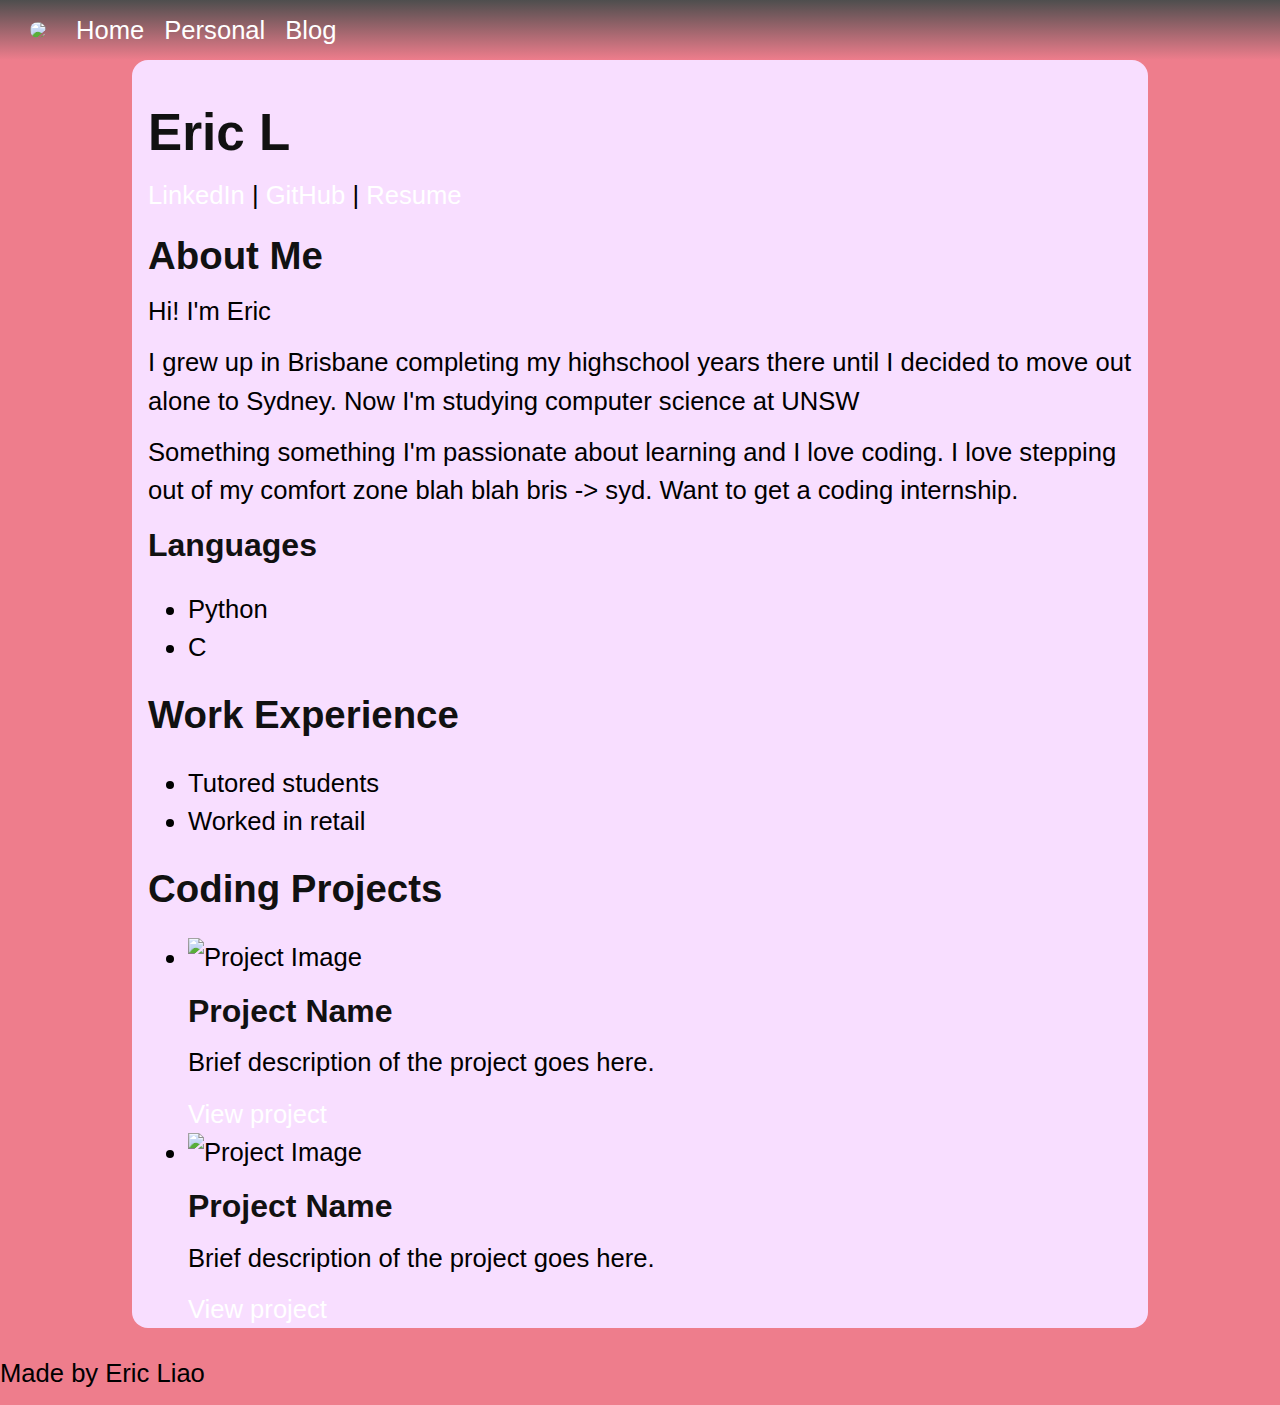
==== index.html @ fac4e34e "whats up my g" ====
<!DOCTYPE html>
<html>
<head>
<link rel="stylesheet" href="style.css">
<script src="script.js"></script>
<meta charset="UTF-8">
<meta http-equiv="X-UA-Compatible" content="IE=edge">
<meta name="viewport" content="width=device-width, initial-scale=1.0">
<title>My Personal Website</title>
</head>
<body>
	<nav>
		<ul>
			<li class="nav-item pfp-item"><a href="https://linktr.ee/ricel123"><img class="pfp" src="https://cdn.discordapp.com/attachments/781392968493563925/782135331385245696/image.png"></a></li>
			<li class="nav-item"><a href=".">Home</a></li>
			<li class="nav-item"><a href="./personal">Personal</a></li>
			<li class="nav-item"><a href="./blog">Blog</a></li>
		</ul>
	</nav>
	<div class="main">
		<h1>Eric L</h1>

		<p>
			<a href="https://www.linkedin.com/">LinkedIn</a> |
			<a href="https://github.com/">GitHub</a> |
			<a href="https://www.your-resume-link.com/">Resume</a>
		</p>
		<h2>About Me</h2>
		<p>
			Hi! I'm Eric
		</p>
		<p>
			I grew up in Brisbane completing my highschool years there until I decided to move out alone to Sydney. Now I'm studying computer science at UNSW
		</p>
		<p>
			Something something I'm passionate about learning and I love coding. I love stepping out of my comfort zone blah blah bris -> syd. Want to get a coding internship.
		</p>
		<h3>Languages</h3>
		<ul>
			<li>Python</li>
			<li>C</li>
		</ul>
		<h2>Work Experience</h2>
		<ul>
			<li>Tutored students</li>
			<li>Worked in retail </li>
		</ul>
		<h2>Coding Projects</h2>
		<ul>
			<li>
			<img src="https://www.your-image-link.com/" alt="Project Image">
			<h3>Project Name</h3>
			<p>Brief description of the project goes here.</p>
			<a href="https://www.your-project-link.com/">View project</a>
			</li>
			<li>
			<img src="https://www.your-image-link.com/" alt="Project Image">
			<h3>Project Name</h3>
			<p>Brief description of the project goes here.</p>
			<a href="https://www.your-project-link.com/">View project</a>
			</li>
		</ul>
	</div>
	<footer>
		<p class="footer-note">Made by Eric Liao</p>
	</footer>
</body>

</html>
---- style.css ----
:root {
    --background-color: rgb(238, 125, 140);
    --main-color: rgb(248, 222, 255);

}
body {
    font-family: "Helvetica Neue", Helvetica, Arial, sans-serif;
    font-size: 1.6em;
    line-height: 1.5;
    background-color: var(--background-color);
    margin: 0;
    padding: 0;
    background-image: url("https://cdn.discordapp.com/attachments/848817257303900162/1054350523010142290/4096.png");
    background-attachment: scroll;
    background-repeat: no-repeat, repeat-y;
    background-position: top;
}

h1, h2, h3, h4, h5, h6 {
    font-family: "Helvetica Neue", Helvetica, Arial, sans-serif;
    font-weight: bold;
    color: #111;
    margin: 0.5em 0 0.2em 0;
    line-height: 1.2;
}

h1 {
    font-size: 2em;
}

h2 {
    font-size: 1.5em;
}

h3 {
    font-size: 1.25em;
}

h4 {
    font-size: 1em;
}

h5 {
    font-size: 0.9em;
}

h6 {
    font-size: 0.8em;
}

p {
    margin: 0.5em 0;
}

a {
    color: #ffffff;
    text-decoration: none;
}

a:visited {
    color: #ffffff;
}

a:hover {
    color: #b11e04;
    text-decoration: underline;
}

hr {
    margin: 1.5em 0;
    border: 0;
    border-bottom: 1px solid #ddd;
}

nav {
    display: flex;
    align-items: center;
    /* justify-content: space-between; */
    max-height: 40px;
    padding: 10px;
    /* background-color: #e37b85; */
    background: linear-gradient(to bottom, rgb(78, 78, 78) 0%, rgba(0,0,0,0) 100%);
}

nav ul {
    display: flex;
    list-style: none;
    padding: 0;
}

nav li {
    align-self: center;
    margin: 0 10px;
}

.pfp:hover {
    left: 0;
    top: 0;
    max-height: 60px;
    max-width: 60px;
    border-radius: 50%;
}

.pfp {
    display: flex;
    align-items: center;
    left: 0;
    top: 0;
    max-height: 50px;
    max-width: 50px;
    border-radius: 50%;
    margin: 0 10px;
}

.main {
    max-width: 1000px;
    padding-left: 1rem;
    padding-top: 1rem;
    border-radius: 1rem;
    
    margin: auto;
    background-color: var(--main-color);
}

/* footer {
    position: absolute;
    bottom: 0;
    max-width: 100%;
    border-top: 1px #b11e04;
    display: flex;
    justify-content: center;
    background: linear-gradient(to top, rgb(169, 169, 169) 0%, rgba(0,0,0,0) 100%);
}

.footer-note {
    border-top: 1px #111 solid;
    font-size: 1rem;
} */
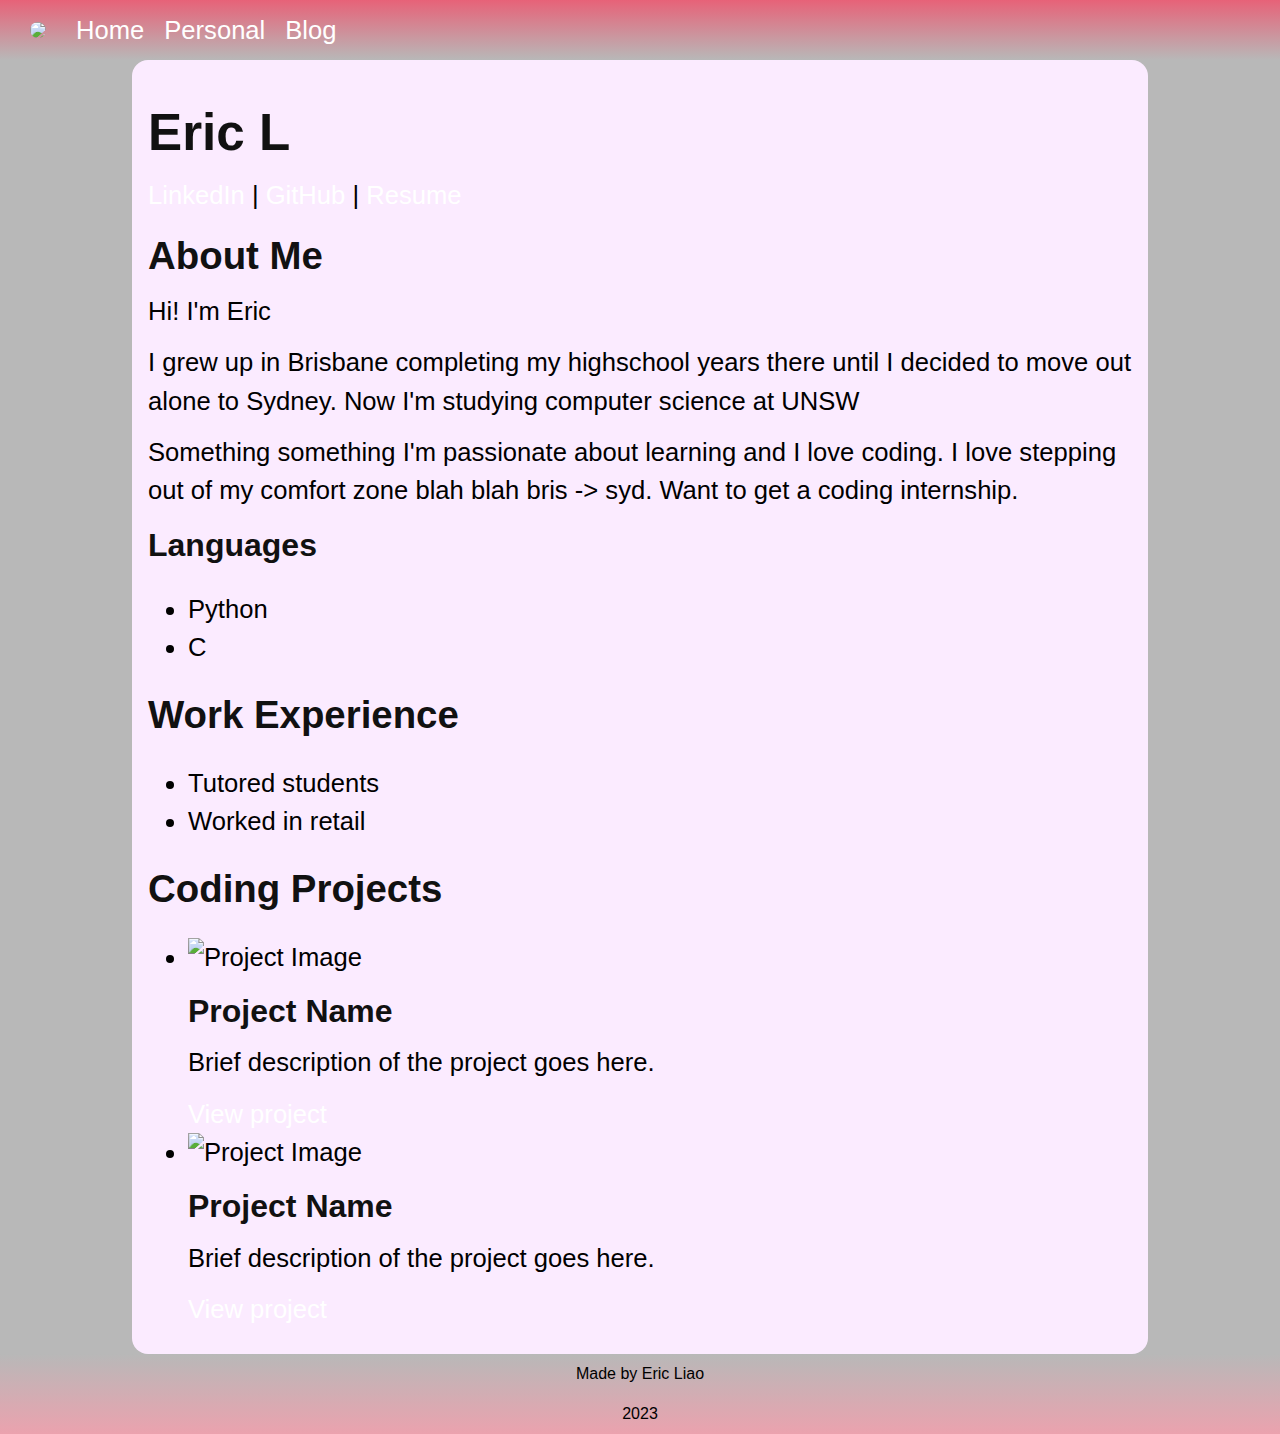
==== commit 5ed30781: "trying to make footer" ====
--- a/index.html
+++ b/index.html
@@ -9,60 +9,63 @@
 <title>My Personal Website</title>
 </head>
 <body>
-	<nav>
-		<ul>
-			<li class="nav-item pfp-item"><a href="https://linktr.ee/ricel123"><img class="pfp" src="https://cdn.discordapp.com/attachments/781392968493563925/782135331385245696/image.png"></a></li>
-			<li class="nav-item"><a href=".">Home</a></li>
-			<li class="nav-item"><a href="./personal">Personal</a></li>
-			<li class="nav-item"><a href="./blog">Blog</a></li>
-		</ul>
-	</nav>
-	<div class="main">
-		<h1>Eric L</h1>
+	<div class="full-page">
+		<nav>
+			<ul>
+				<li class="nav-item pfp-item"><a href="https://linktr.ee/ricel123"><img class="pfp" src="https://cdn.discordapp.com/attachments/781392968493563925/782135331385245696/image.png"></a></li>
+				<li class="nav-item"><a href=".">Home</a></li>
+				<li class="nav-item"><a href="./personal">Personal</a></li>
+				<li class="nav-item"><a href="./blog">Blog</a></li>
+			</ul>
+		</nav>
+		<div class="main">
+			<h1>Eric L</h1>
 
-		<p>
-			<a href="https://www.linkedin.com/">LinkedIn</a> |
-			<a href="https://github.com/">GitHub</a> |
-			<a href="https://www.your-resume-link.com/">Resume</a>
-		</p>
-		<h2>About Me</h2>
-		<p>
-			Hi! I'm Eric
-		</p>
-		<p>
-			I grew up in Brisbane completing my highschool years there until I decided to move out alone to Sydney. Now I'm studying computer science at UNSW
-		</p>
-		<p>
-			Something something I'm passionate about learning and I love coding. I love stepping out of my comfort zone blah blah bris -> syd. Want to get a coding internship.
-		</p>
-		<h3>Languages</h3>
-		<ul>
-			<li>Python</li>
-			<li>C</li>
-		</ul>
-		<h2>Work Experience</h2>
-		<ul>
-			<li>Tutored students</li>
-			<li>Worked in retail </li>
-		</ul>
-		<h2>Coding Projects</h2>
-		<ul>
-			<li>
-			<img src="https://www.your-image-link.com/" alt="Project Image">
-			<h3>Project Name</h3>
-			<p>Brief description of the project goes here.</p>
-			<a href="https://www.your-project-link.com/">View project</a>
-			</li>
-			<li>
-			<img src="https://www.your-image-link.com/" alt="Project Image">
-			<h3>Project Name</h3>
-			<p>Brief description of the project goes here.</p>
-			<a href="https://www.your-project-link.com/">View project</a>
-			</li>
-		</ul>
+			<p>
+				<a href="https://www.linkedin.com/">LinkedIn</a> |
+				<a href="https://github.com/">GitHub</a> |
+				<a href="https://www.your-resume-link.com/">Resume</a>
+			</p>
+			<h2>About Me</h2>
+			<p>
+				Hi! I'm Eric
+			</p>
+			<p>
+				I grew up in Brisbane completing my highschool years there until I decided to move out alone to Sydney. Now I'm studying computer science at UNSW
+			</p>
+			<p>
+				Something something I'm passionate about learning and I love coding. I love stepping out of my comfort zone blah blah bris -> syd. Want to get a coding internship.
+			</p>
+			<h3>Languages</h3>
+			<ul>
+				<li>Python</li>
+				<li>C</li>
+			</ul>
+			<h2>Work Experience</h2>
+			<ul>
+				<li>Tutored students</li>
+				<li>Worked in retail </li>
+			</ul>
+			<h2>Coding Projects</h2>
+			<ul>
+				<li>
+				<img src="https://www.your-image-link.com/" alt="Project Image">
+				<h3>Project Name</h3>
+				<p>Brief description of the project goes here.</p>
+				<a href="https://www.your-project-link.com/">View project</a>
+				</li>
+				<li>
+				<img src="https://www.your-image-link.com/" alt="Project Image">
+				<h3>Project Name</h3>
+				<p>Brief description of the project goes here.</p>
+				<a href="https://www.your-project-link.com/">View project</a>
+				</li>
+			</ul>
+		</div>
 	</div>
 	<footer>
 		<p class="footer-note">Made by Eric Liao</p>
+		<p class="footer-note">2023</p>
 	</footer>
 </body>
 
--- a/style.css
+++ b/style.css
@@ -1,8 +1,10 @@
 :root {
-    --background-color: rgb(238, 125, 140);
-    --main-color: rgb(248, 222, 255);
+    --background-color: rgb(184, 184, 184);
+    --main-color: rgb(251, 235, 255);
+    --accent-color1: rgb(235, 162, 174);
+    --accent-color2: rgb(231, 98, 120);
+}
 
-}
 body {
     font-family: "Helvetica Neue", Helvetica, Arial, sans-serif;
     font-size: 1.6em;
@@ -14,6 +16,12 @@
     background-attachment: scroll;
     background-repeat: no-repeat, repeat-y;
     background-position: top;
+}
+
+.full-page {
+    display: flex;
+    flex-direction: column;
+    flex: 1 0 auto;
 }
 
 h1, h2, h3, h4, h5, h6 {
@@ -62,7 +70,7 @@
 }
 
 a:hover {
-    color: #b11e04;
+    color: var(--accent-color1);
     text-decoration: underline;
 }
 
@@ -75,11 +83,9 @@
 nav {
     display: flex;
     align-items: center;
-    /* justify-content: space-between; */
     max-height: 40px;
     padding: 10px;
-    /* background-color: #e37b85; */
-    background: linear-gradient(to bottom, rgb(78, 78, 78) 0%, rgba(0,0,0,0) 100%);
+    background: linear-gradient(to bottom, var(--accent-color2) 0%, rgba(0,0,0,0) 100%);
 }
 
 nav ul {
@@ -117,22 +123,23 @@
     padding-left: 1rem;
     padding-top: 1rem;
     border-radius: 1rem;
-    
+    flex: 1 0 auto;
     margin: auto;
     background-color: var(--main-color);
 }
 
-/* footer {
-    position: absolute;
+footer {
+    position: relative;
     bottom: 0;
     max-width: 100%;
     border-top: 1px #b11e04;
     display: flex;
-    justify-content: center;
-    background: linear-gradient(to top, rgb(169, 169, 169) 0%, rgba(0,0,0,0) 100%);
+    flex-direction: column;
+    background: linear-gradient(to top, var(--accent-color1) 0%, rgba(0,0,0,0) 100%);
 }
 
 .footer-note {
-    border-top: 1px #111 solid;
     font-size: 1rem;
-} */+    display: flex;
+    justify-content: center;
+}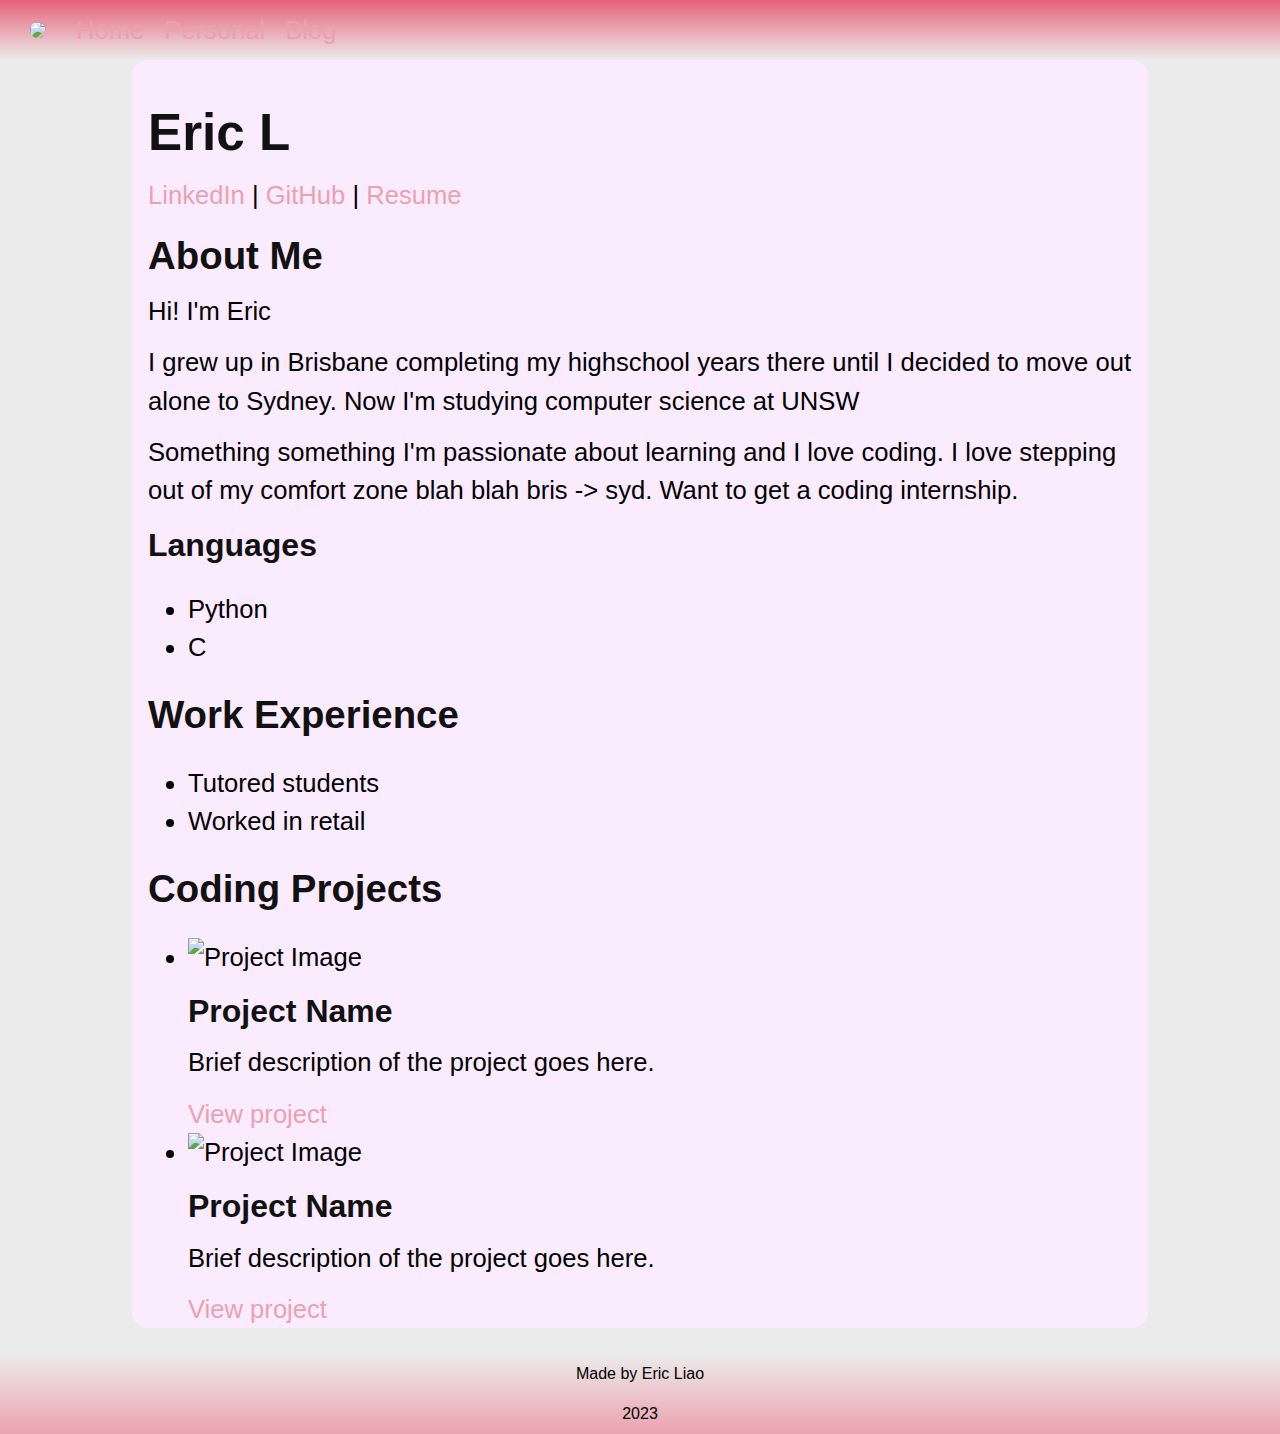
==== commit 8e57b83c: "making the footer stick to the bottom of the page and adding accent-color 3" ====
--- a/index.html
+++ b/index.html
@@ -68,5 +68,4 @@
 		<p class="footer-note">2023</p>
 	</footer>
 </body>
-
 </html>--- a/style.css
+++ b/style.css
@@ -1,11 +1,14 @@
 :root {
-    --background-color: rgb(184, 184, 184);
+    --background-color: rgb(235, 235, 235);
     --main-color: rgb(251, 235, 255);
     --accent-color1: rgb(235, 162, 174);
     --accent-color2: rgb(231, 98, 120);
+    --accent-color3: rgb(128, 233, 163);
 }
 
 body {
+    display: flex;
+    flex-direction: column;
     font-family: "Helvetica Neue", Helvetica, Arial, sans-serif;
     font-size: 1.6em;
     line-height: 1.5;
@@ -16,10 +19,11 @@
     background-attachment: scroll;
     background-repeat: no-repeat, repeat-y;
     background-position: top;
+    min-width: 100%;
+    min-height: 100vh;
 }
 
-.full-page {
-    display: flex;
+.full-page {    
     flex-direction: column;
     flex: 1 0 auto;
 }
@@ -61,16 +65,16 @@
 }
 
 a {
-    color: #ffffff;
+    color: var(--accent-color1);
     text-decoration: none;
 }
 
 a:visited {
-    color: #ffffff;
+    color: var(--accent-color2);
 }
 
 a:hover {
-    color: var(--accent-color1);
+    color: var(--accent-color3);
     text-decoration: underline;
 }
 
@@ -123,16 +127,12 @@
     padding-left: 1rem;
     padding-top: 1rem;
     border-radius: 1rem;
-    flex: 1 0 auto;
     margin: auto;
     background-color: var(--main-color);
 }
 
 footer {
-    position: relative;
-    bottom: 0;
     max-width: 100%;
-    border-top: 1px #b11e04;
     display: flex;
     flex-direction: column;
     background: linear-gradient(to top, var(--accent-color1) 0%, rgba(0,0,0,0) 100%);
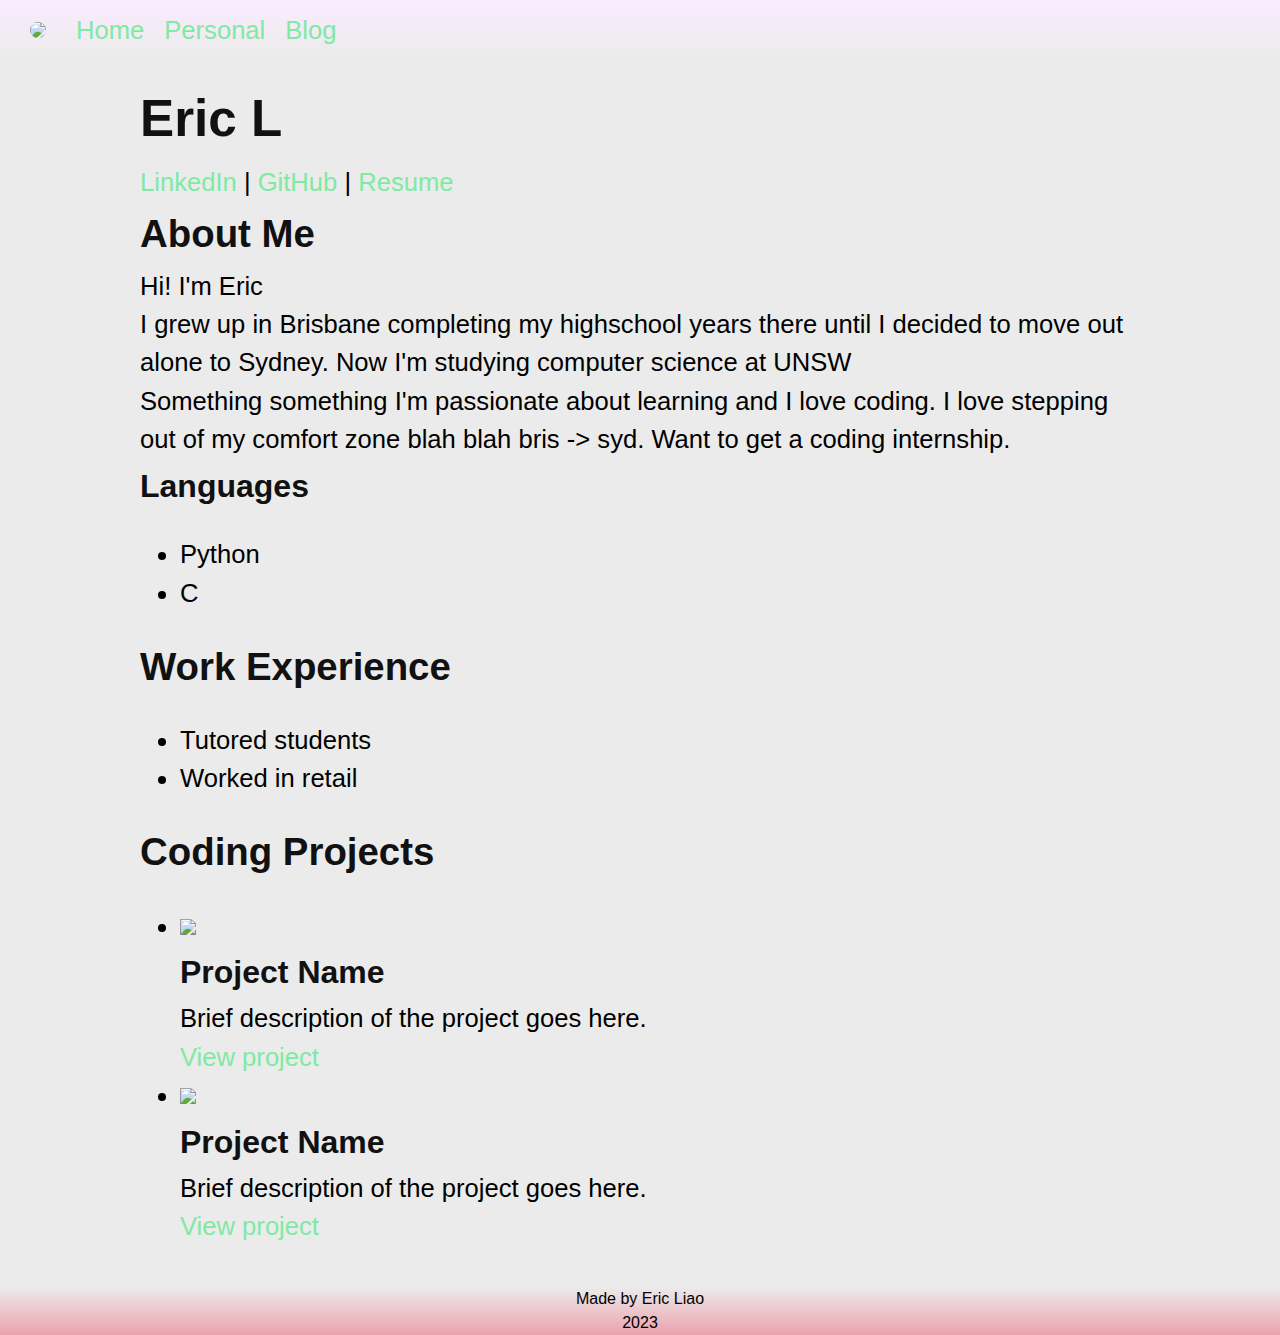
==== commit 8cfc4468: "updating the links so that they reference a real website" ====
--- a/index.html
+++ b/index.html
@@ -2,6 +2,7 @@
 <html>
 <head>
 <link rel="stylesheet" href="style.css">
+<link rel="stylesheet" href="landing-page.css">
 <script src="script.js"></script>
 <meta charset="UTF-8">
 <meta http-equiv="X-UA-Compatible" content="IE=edge">
@@ -22,9 +23,9 @@
 			<h1>Eric L</h1>
 
 			<p>
-				<a href="https://www.linkedin.com/">LinkedIn</a> |
-				<a href="https://github.com/">GitHub</a> |
-				<a href="https://www.your-resume-link.com/">Resume</a>
+				<a href="https://www.linkedin.com/in/eric-liao-288563194/">LinkedIn</a> |
+				<a href="https://github.com/RiceL123">GitHub</a> |
+				<a href="https://ch.tetr.io/u/ricel123">Resume</a>
 			</p>
 			<h2>About Me</h2>
 			<p>
@@ -49,16 +50,16 @@
 			<h2>Coding Projects</h2>
 			<ul>
 				<li>
-				<img src="https://www.your-image-link.com/" alt="Project Image">
+				<img src="https://lh3.googleusercontent.com/9bdgXTI5V-asel6v0JlLh_damLOln8ZxvbyPOC8bReZX5jnPs4YGKLtsGL2e7P0u2RWTI4Xya4uxkPmM_ZrANiZjnmfyfrwodmdwfW-o1XxZRvAqsYVpKKsAHcDQqPWNZZ4V1C8h=w600-h315-p-k" class="project-image">
 				<h3>Project Name</h3>
 				<p>Brief description of the project goes here.</p>
-				<a href="https://www.your-project-link.com/">View project</a>
+				<a href="https://myanimelist.net/profile/Ricel123">View project</a>
 				</li>
 				<li>
-				<img src="https://www.your-image-link.com/" alt="Project Image">
+				<img src="https://cdn.discordapp.com/attachments/848817257303900162/1010923208863645783/unknown.png" class="project-image">
 				<h3>Project Name</h3>
 				<p>Brief description of the project goes here.</p>
-				<a href="https://www.your-project-link.com/">View project</a>
+				<a href="https://www.reddit.com/user/RiceL123/">View project</a>
 				</li>
 			</ul>
 		</div>
--- a/style.css
+++ b/style.css
@@ -4,6 +4,7 @@
     --accent-color1: rgb(235, 162, 174);
     --accent-color2: rgb(231, 98, 120);
     --accent-color3: rgb(128, 233, 163);
+    --accent-color4: rgb(84, 209, 115);
 }
 
 body {
@@ -15,10 +16,6 @@
     background-color: var(--background-color);
     margin: 0;
     padding: 0;
-    background-image: url("https://cdn.discordapp.com/attachments/848817257303900162/1054350523010142290/4096.png");
-    background-attachment: scroll;
-    background-repeat: no-repeat, repeat-y;
-    background-position: top;
     min-width: 100%;
     min-height: 100vh;
 }
@@ -32,8 +29,8 @@
     font-family: "Helvetica Neue", Helvetica, Arial, sans-serif;
     font-weight: bold;
     color: #111;
-    margin: 0.5em 0 0.2em 0;
-    line-height: 1.2;
+    margin: 0.1em 0 0.1em 0;
+    /* line-height: 1.2; */
 }
 
 h1 {
@@ -61,20 +58,20 @@
 }
 
 p {
-    margin: 0.5em 0;
+    margin: 0;
 }
 
 a {
-    color: var(--accent-color1);
+    color: var(--accent-color3);
     text-decoration: none;
 }
 
 a:visited {
-    color: var(--accent-color2);
+    color: var(--accent-color4);
 }
 
 a:hover {
-    color: var(--accent-color3);
+    color: var(--accent-color1);
     text-decoration: underline;
 }
 
@@ -89,7 +86,7 @@
     align-items: center;
     max-height: 40px;
     padding: 10px;
-    background: linear-gradient(to bottom, var(--accent-color2) 0%, rgba(0,0,0,0) 100%);
+    background: linear-gradient(to bottom, var(--main-color) 0%, rgba(0,0,0,0) 100%);
 }
 
 nav ul {
@@ -109,6 +106,7 @@
     max-height: 60px;
     max-width: 60px;
     border-radius: 50%;
+    transition: max-height 0.25s;
 }
 
 .pfp {
@@ -124,11 +122,10 @@
 
 .main {
     max-width: 1000px;
-    padding-left: 1rem;
-    padding-top: 1rem;
-    border-radius: 1rem;
-    margin: auto;
-    background-color: var(--main-color);
+    padding: 1rem;
+    border-radius: 0.6rem;
+    margin-inline: auto;
+    /* background-color: var(--main-color); */
 }
 
 footer {
--- a/landing-page.css
+++ b/landing-page.css
@@ -0,0 +1,4 @@
+.project-image {
+    aspect-ratio: 16 / 9;
+    max-width: 300px;
+}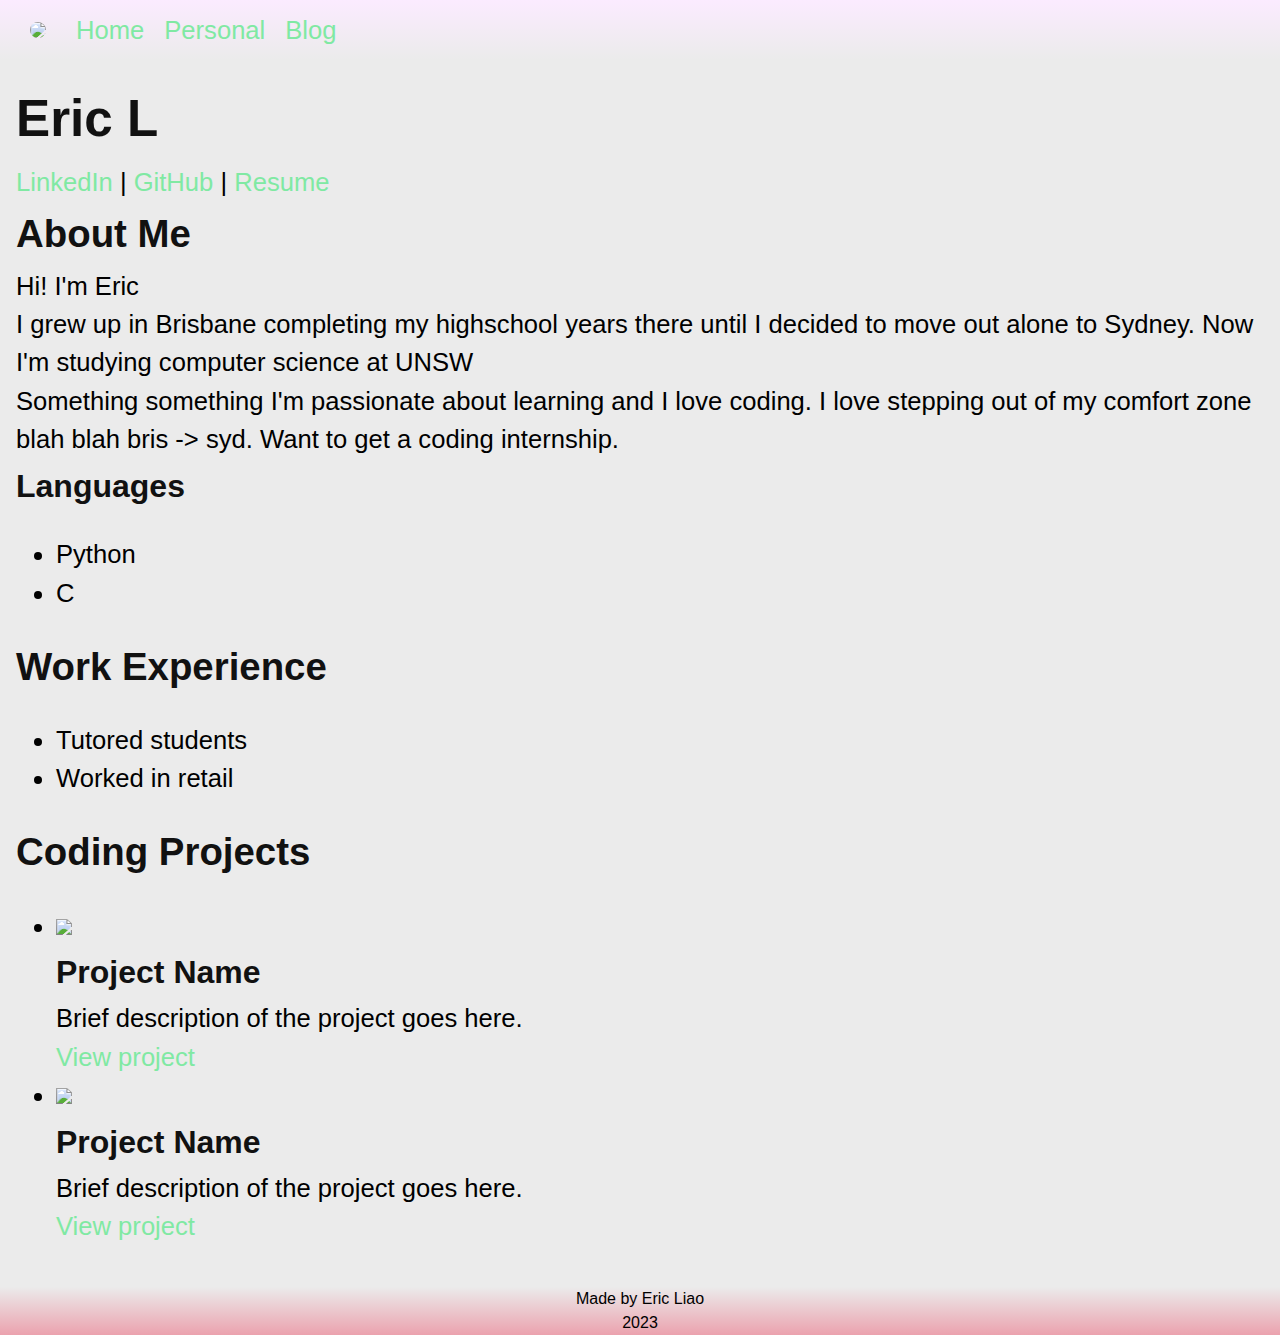
==== commit dbe0076b: "tryna learn some d3" ====
--- a/index.html
+++ b/index.html
@@ -3,7 +3,6 @@
 <head>
 <link rel="stylesheet" href="style.css">
 <link rel="stylesheet" href="landing-page.css">
-<script src="script.js"></script>
 <meta charset="UTF-8">
 <meta http-equiv="X-UA-Compatible" content="IE=edge">
 <meta name="viewport" content="width=device-width, initial-scale=1.0">
--- a/style.css
+++ b/style.css
@@ -121,7 +121,7 @@
 }
 
 .main {
-    max-width: 1000px;
+    max-width: 1440px;
     padding: 1rem;
     border-radius: 0.6rem;
     margin-inline: auto;
